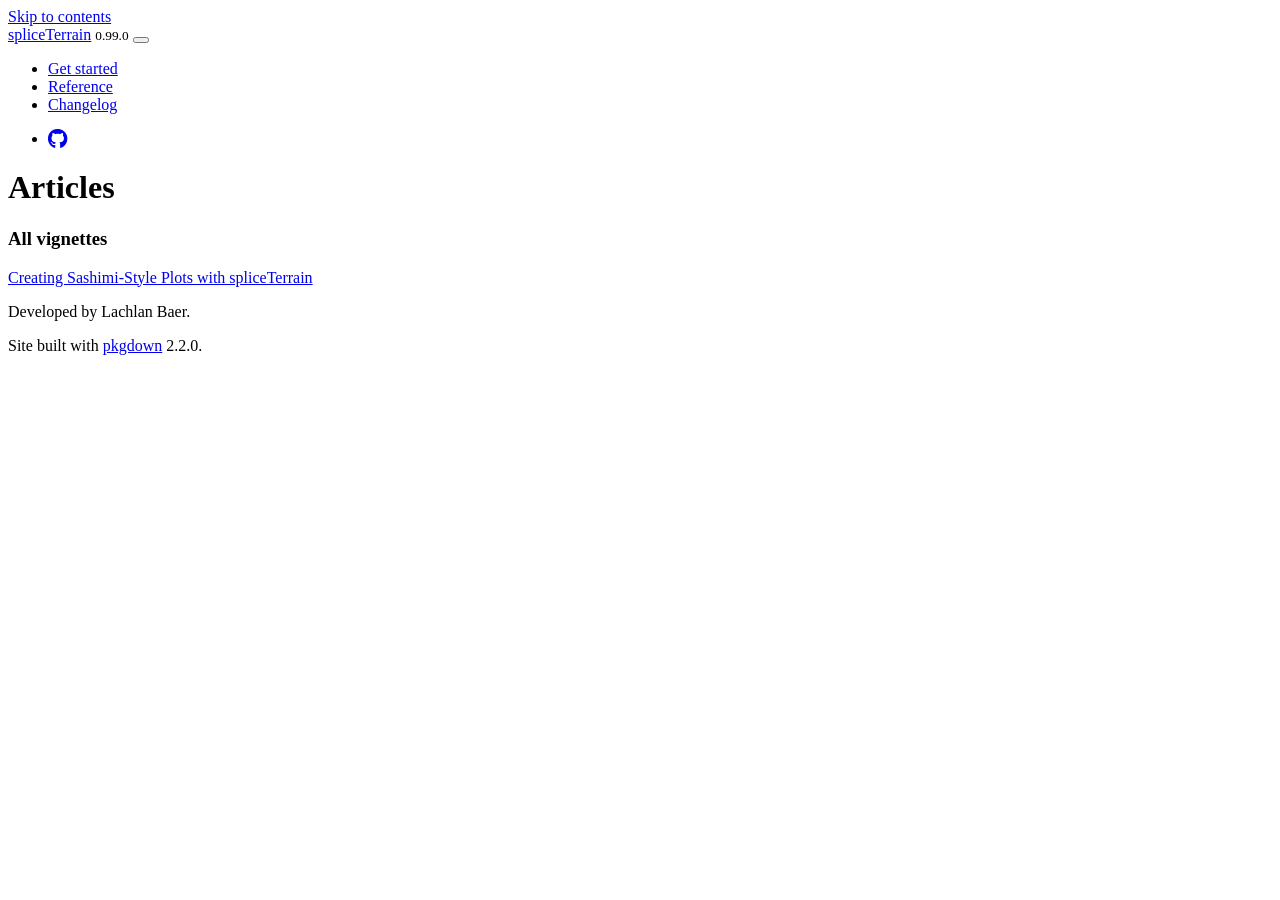
==== articles/index.html @ 9bfc374c "Built site for spliceTerrain@0.99.0: 5c76851" ====
<!DOCTYPE html>
<!-- Generated by pkgdown: do not edit by hand --><html lang="en"><head><meta http-equiv="Content-Type" content="text/html; charset=UTF-8"><meta charset="utf-8"><meta http-equiv="X-UA-Compatible" content="IE=edge"><meta name="viewport" content="width=device-width, initial-scale=1, shrink-to-fit=no"><title>Articles • spliceTerrain</title><script src="../deps/jquery-3.6.0/jquery-3.6.0.min.js"></script><meta name="viewport" content="width=device-width, initial-scale=1, shrink-to-fit=no"><link href="../deps/bootstrap-5.3.8/bootstrap.min.css" rel="stylesheet"><script src="../deps/bootstrap-5.3.8/bootstrap.bundle.min.js"></script><link href="../deps/font-awesome-6.5.2/css/all.min.css" rel="stylesheet"><link href="../deps/font-awesome-6.5.2/css/v4-shims.min.css" rel="stylesheet"><script src="../deps/headroom-0.11.0/headroom.min.js"></script><script src="../deps/headroom-0.11.0/jQuery.headroom.min.js"></script><script src="../deps/bootstrap-toc-1.0.1/bootstrap-toc.min.js"></script><script src="../deps/clipboard.js-2.0.11/clipboard.min.js"></script><script src="../deps/search-1.0.0/autocomplete.jquery.min.js"></script><script src="../deps/search-1.0.0/fuse.min.js"></script><script src="../deps/search-1.0.0/mark.min.js"></script><!-- pkgdown --><script src="../pkgdown.js"></script><meta property="og:title" content="Articles"></head><body>
    <a href="#main" class="visually-hidden-focusable">Skip to contents</a>


    <nav class="navbar navbar-expand-lg fixed-top bg-light" data-bs-theme="light" aria-label="Site navigation"><div class="container">

    <a class="navbar-brand me-2" href="../index.html">spliceTerrain</a>

    <small class="nav-text text-muted me-auto" data-bs-toggle="tooltip" data-bs-placement="bottom" title="">0.99.0</small>


    <button class="navbar-toggler" type="button" data-bs-toggle="collapse" data-bs-target="#navbar" aria-controls="navbar" aria-expanded="false" aria-label="Toggle navigation">
      <span class="navbar-toggler-icon"></span>
    </button>

    <div id="navbar" class="collapse navbar-collapse ms-3">
      <ul class="navbar-nav me-auto"><li class="nav-item"><a class="nav-link" href="../articles/spliceTerrain.html">Get started</a></li>
<li class="nav-item"><a class="nav-link" href="../reference/index.html">Reference</a></li>
<li class="nav-item"><a class="nav-link" href="../news/index.html">Changelog</a></li>
      </ul><ul class="navbar-nav"><li class="nav-item"><a class="external-link nav-link" href="https://github.com/baerlachlan/spliceTerrain/" aria-label="GitHub"><span class="fa fab fa-github fa-lg"></span></a></li>
      </ul></div>


  </div>
</nav><div class="container template-article-index">
<div class="row">
  <main id="main" class="col-md-9"><div class="page-header">

      <h1>Articles</h1>
    </div>

    <div class="section ">
      <h3>All vignettes</h3>
      <div class="section-desc"></div>

      <dl><dt><a href="spliceTerrain.html">Creating Sashimi-Style Plots with spliceTerrain</a></dt>
        <dd>
      </dd></dl></div>
  </main></div>


    <footer><div class="pkgdown-footer-left">
  <p>Developed by Lachlan Baer.</p>
</div>

<div class="pkgdown-footer-right">
  <p>Site built with <a href="https://pkgdown.r-lib.org/" class="external-link">pkgdown</a> 2.2.0.</p>
</div>

    </footer></div>





  </body></html>
---- deps/font-awesome-6.5.2/css/v4-shims.min.css ----
/*!
 * Font Awesome Free 6.5.2 by @fontawesome - https://fontawesome.com
 * License - https://fontawesome.com/license/free (Icons: CC BY 4.0, Fonts: SIL OFL 1.1, Code: MIT License)
 * Copyright 2024 Fonticons, Inc.
 */
.fa.fa-glass:before{content:"\f000"}.fa.fa-envelope-o{font-family:"Font Awesome 6 Free";font-weight:400}.fa.fa-envelope-o:before{content:"\f0e0"}.fa.fa-star-o{font-family:"Font Awesome 6 Free";font-weight:400}.fa.fa-star-o:before{content:"\f005"}.fa.fa-close:before,.fa.fa-remove:before{content:"\f00d"}.fa.fa-gear:before{content:"\f013"}.fa.fa-trash-o{font-family:"Font Awesome 6 Free";font-weight:400}.fa.fa-trash-o:before{content:"\f2ed"}.fa.fa-home:before{content:"\f015"}.fa.fa-file-o{font-family:"Font Awesome 6 Free";font-weight:400}.fa.fa-file-o:before{content:"\f15b"}.fa.fa-clock-o{font-family:"Font Awesome 6 Free";font-weight:400}.fa.fa-clock-o:before{content:"\f017"}.fa.fa-arrow-circle-o-down{font-family:"Font Awesome 6 Free";font-weight:400}.fa.fa-arrow-circle-o-down:before{content:"\f358"}.fa.fa-arrow-circle-o-up{font-family:"Font Awesome 6 Free";font-weight:400}.fa.fa-arrow-circle-o-up:before{content:"\f35b"}.fa.fa-play-circle-o{font-family:"Font Awesome 6 Free";font-weight:400}.fa.fa-play-circle-o:before{content:"\f144"}.fa.fa-repeat:before,.fa.fa-rotate-right:before{content:"\f01e"}.fa.fa-refresh:before{content:"\f021"}.fa.fa-list-alt{font-family:"Font Awesome 6 Free";font-weight:400}.fa.fa-list-alt:before{content:"\f022"}.fa.fa-dedent:before{content:"\f03b"}.fa.fa-video-camera:before{content:"\f03d"}.fa.fa-picture-o{font-family:"Font Awesome 6 Free";font-weight:400}.fa.fa-picture-o:before{content:"\f03e"}.fa.fa-photo{font-family:"Font Awesome 6 Free";font-weight:400}.fa.fa-photo:before{content:"\f03e"}.fa.fa-image{font-family:"Font Awesome 6 Free";font-weight:400}.fa.fa-image:before{content:"\f03e"}.fa.fa-map-marker:before{content:"\f3c5"}.fa.fa-pencil-square-o{font-family:"Font Awesome 6 Free";font-weight:400}.fa.fa-pencil-square-o:before{content:"\f044"}.fa.fa-edit{font-family:"Font Awesome 6 Free";font-weight:400}.fa.fa-edit:before{content:"\f044"}.fa.fa-share-square-o:before{content:"\f14d"}.fa.fa-check-square-o{font-family:"Font Awesome 6 Free";font-weight:400}.fa.fa-check-square-o:before{content:"\f14a"}.fa.fa-arrows:before{content:"\f0b2"}.fa.fa-times-circle-o{font-family:"Font Awesome 6 Free";font-weight:400}.fa.fa-times-circle-o:before{content:"\f057"}.fa.fa-check-circle-o{font-family:"Font Awesome 6 Free";font-weight:400}.fa.fa-check-circle-o:before{content:"\f058"}.fa.fa-mail-forward:before{content:"\f064"}.fa.fa-expand:before{content:"\f424"}.fa.fa-compress:before{content:"\f422"}.fa.fa-eye,.fa.fa-eye-slash{font-family:"Font Awesome 6 Free";font-weight:400}.fa.fa-warning:before{content:"\f071"}.fa.fa-calendar:before{content:"\f073"}.fa.fa-arrows-v:before{content:"\f338"}.fa.fa-arrows-h:before{content:"\f337"}.fa.fa-bar-chart-o:before,.fa.fa-bar-chart:before{content:"\e0e3"}.fa.fa-twitter-square{font-family:"Font Awesome 6 Brands";font-weight:400}.fa.fa-twitter-square:before{content:"\f081"}.fa.fa-facebook-square{font-family:"Font Awesome 6 Brands";font-weight:400}.fa.fa-facebook-square:before{content:"\f082"}.fa.fa-gears:before{content:"\f085"}.fa.fa-thumbs-o-up{font-family:"Font Awesome 6 Free";font-weight:400}.fa.fa-thumbs-o-up:before{content:"\f164"}.fa.fa-thumbs-o-down{font-family:"Font Awesome 6 Free";font-weight:400}.fa.fa-thumbs-o-down:before{content:"\f165"}.fa.fa-heart-o{font-family:"Font Awesome 6 Free";font-weight:400}.fa.fa-heart-o:before{content:"\f004"}.fa.fa-sign-out:before{content:"\f2f5"}.fa.fa-linkedin-square{font-family:"Font Awesome 6 Brands";font-weight:400}.fa.fa-linkedin-square:before{content:"\f08c"}.fa.fa-thumb-tack:before{content:"\f08d"}.fa.fa-external-link:before{content:"\f35d"}.fa.fa-sign-in:before{content:"\f2f6"}.fa.fa-github-square{font-family:"Font Awesome 6 Brands";font-weight:400}.fa.fa-github-square:before{content:"\f092"}.fa.fa-lemon-o{font-family:"Font Awesome 6 Free";font-weight:400}.fa.fa-lemon-o:before{content:"\f094"}.fa.fa-square-o{font-family:"Font Awesome 6 Free";font-weight:400}.fa.fa-square-o:before{content:"\f0c8"}.fa.fa-bookmark-o{font-family:"Font Awesome 6 Free";font-weight:400}.fa.fa-bookmark-o:before{content:"\f02e"}.fa.fa-facebook,.fa.fa-twitter{font-family:"Font Awesome 6 Brands";font-weight:400}.fa.fa-facebook:before{content:"\f39e"}.fa.fa-facebook-f{font-family:"Font Awesome 6 Brands";font-weight:400}.fa.fa-facebook-f:before{content:"\f39e"}.fa.fa-github{font-family:"Font Awesome 6 Brands";font-weight:400}.fa.fa-credit-card{font-family:"Font Awesome 6 Free";font-weight:400}.fa.fa-feed:before{content:"\f09e"}.fa.fa-hdd-o{font-family:"Font Awesome 6 Free";font-weight:400}.fa.fa-hdd-o:before{content:"\f0a0"}.fa.fa-hand-o-right{font-family:"Font Awesome 6 Free";font-weight:400}.fa.fa-hand-o-right:before{content:"\f0a4"}.fa.fa-hand-o-left{font-family:"Font Awesome 6 Free";font-weight:400}.fa.fa-hand-o-left:before{content:"\f0a5"}.fa.fa-hand-o-up{font-family:"Font Awesome 6 Free";font-weight:400}.fa.fa-hand-o-up:before{content:"\f0a6"}.fa.fa-hand-o-down{font-family:"Font Awesome 6 Free";font-weight:400}.fa.fa-hand-o-down:before{content:"\f0a7"}.fa.fa-globe:before{content:"\f57d"}.fa.fa-tasks:before{content:"\f828"}.fa.fa-arrows-alt:before{content:"\f31e"}.fa.fa-group:before{content:"\f0c0"}.fa.fa-chain:before{content:"\f0c1"}.fa.fa-cut:before{content:"\f0c4"}.fa.fa-files-o{font-family:"Font Awesome 6 Free";font-weight:400}.fa.fa-files-o:before{content:"\f0c5"}.fa.fa-floppy-o{font-family:"Font Awesome 6 Free";font-weight:400}.fa.fa-floppy-o:before{content:"\f0c7"}.fa.fa-save{font-family:"Font Awesome 6 Free";font-weight:400}.fa.fa-save:before{content:"\f0c7"}.fa.fa-navicon:before,.fa.fa-reorder:before{content:"\f0c9"}.fa.fa-magic:before{content:"\e2ca"}.fa.fa-pinterest,.fa.fa-pinterest-square{font-family:"Font Awesome 6 Brands";font-weight:400}.fa.fa-pinterest-square:before{content:"\f0d3"}.fa.fa-google-plus-square{font-family:"Font Awesome 6 Brands";font-weight:400}.fa.fa-google-plus-square:before{content:"\f0d4"}.fa.fa-google-plus{font-family:"Font Awesome 6 Brands";font-weight:400}.fa.fa-google-plus:before{content:"\f0d5"}.fa.fa-money:before{content:"\f3d1"}.fa.fa-unsorted:before{content:"\f0dc"}.fa.fa-sort-desc:before{content:"\f0dd"}.fa.fa-sort-asc:before{content:"\f0de"}.fa.fa-linkedin{font-family:"Font Awesome 6 Brands";font-weight:400}.fa.fa-linkedin:before{content:"\f0e1"}.fa.fa-rotate-left:before{content:"\f0e2"}.fa.fa-legal:before{content:"\f0e3"}.fa.fa-dashboard:before,.fa.fa-tachometer:before{content:"\f625"}.fa.fa-comment-o{font-family:"Font Awesome 6 Free";font-weight:400}.fa.fa-comment-o:before{content:"\f075"}.fa.fa-comments-o{font-family:"Font Awesome 6 Free";font-weight:400}.fa.fa-comments-o:before{content:"\f086"}.fa.fa-flash:before{content:"\f0e7"}.fa.fa-clipboard:before{content:"\f0ea"}.fa.fa-lightbulb-o{font-family:"Font Awesome 6 Free";font-weight:400}.fa.fa-lightbulb-o:before{content:"\f0eb"}.fa.fa-exchange:before{content:"\f362"}.fa.fa-cloud-download:before{content:"\f0ed"}.fa.fa-cloud-upload:before{content:"\f0ee"}.fa.fa-bell-o{font-family:"Font Awesome 6 Free";font-weight:400}.fa.fa-bell-o:before{content:"\f0f3"}.fa.fa-cutlery:before{content:"\f2e7"}.fa.fa-file-text-o{font-family:"Font Awesome 6 Free";font-weight:400}.fa.fa-file-text-o:before{content:"\f15c"}.fa.fa-building-o{font-family:"Font Awesome 6 Free";font-weight:400}.fa.fa-building-o:before{content:"\f1ad"}.fa.fa-hospital-o{font-family:"Font Awesome 6 Free";font-weight:400}.fa.fa-hospital-o:before{content:"\f0f8"}.fa.fa-tablet:before{content:"\f3fa"}.fa.fa-mobile-phone:before,.fa.fa-mobile:before{content:"\f3cd"}.fa.fa-circle-o{font-family:"Font Awesome 6 Free";font-weight:400}.fa.fa-circle-o:before{content:"\f111"}.fa.fa-mail-reply:before{content:"\f3e5"}.fa.fa-github-alt{font-family:"Font Awesome 6 Brands";font-weight:400}.fa.fa-folder-o{font-family:"Font Awesome 6 Free";font-weight:400}.fa.fa-folder-o:before{content:"\f07b"}.fa.fa-folder-open-o{font-family:"Font Awesome 6 Free";font-weight:400}.fa.fa-folder-open-o:before{content:"\f07c"}.fa.fa-smile-o{font-family:"Font Awesome 6 Free";font-weight:400}.fa.fa-smile-o:before{content:"\f118"}.fa.fa-frown-o{font-family:"Font Awesome 6 Free";font-weight:400}.fa.fa-frown-o:before{content:"\f119"}.fa.fa-meh-o{font-family:"Font Awesome 6 Free";font-weight:400}.fa.fa-meh-o:before{content:"\f11a"}.fa.fa-keyboard-o{font-family:"Font Awesome 6 Free";font-weight:400}.fa.fa-keyboard-o:before{content:"\f11c"}.fa.fa-flag-o{font-family:"Font Awesome 6 Free";font-weight:400}.fa.fa-flag-o:before{content:"\f024"}.fa.fa-mail-reply-all:before{content:"\f122"}.fa.fa-star-half-o{font-family:"Font Awesome 6 Free";font-weight:400}.fa.fa-star-half-o:before{content:"\f5c0"}.fa.fa-star-half-empty{font-family:"Font Awesome 6 Free";font-weight:400}.fa.fa-star-half-empty:before{content:"\f5c0"}.fa.fa-star-half-full{font-family:"Font Awesome 6 Free";font-weight:400}.fa.fa-star-half-full:before{content:"\f5c0"}.fa.fa-code-fork:before{content:"\f126"}.fa.fa-chain-broken:before,.fa.fa-unlink:before{content:"\f127"}.fa.fa-calendar-o{font-family:"Font Awesome 6 Free";font-weight:400}.fa.fa-calendar-o:before{content:"\f133"}.fa.fa-css3,.fa.fa-html5,.fa.fa-maxcdn{font-family:"Font Awesome 6 Brands";font-weight:400}.fa.fa-unlock-alt:before{content:"\f09c"}.fa.fa-minus-square-o{font-family:"Font Awesome 6 Free";font-weight:400}.fa.fa-minus-square-o:before{content:"\f146"}.fa.fa-level-up:before{content:"\f3bf"}.fa.fa-level-down:before{content:"\f3be"}.fa.fa-pencil-square:before{content:"\f14b"}.fa.fa-external-link-square:before{content:"\f360"}.fa.fa-compass{font-family:"Font Awesome 6 Free";font-weight:400}.fa.fa-caret-square-o-down{font-family:"Font Awesome 6 Free";font-weight:400}.fa.fa-caret-square-o-down:before{content:"\f150"}.fa.fa-toggle-down{font-family:"Font Awesome 6 Free";font-weight:400}.fa.fa-toggle-down:before{content:"\f150"}.fa.fa-caret-square-o-up{font-family:"Font Awesome 6 Free";font-weight:400}.fa.fa-caret-square-o-up:before{content:"\f151"}.fa.fa-toggle-up{font-family:"Font Awesome 6 Free";font-weight:400}.fa.fa-toggle-up:before{content:"\f151"}.fa.fa-caret-square-o-right{font-family:"Font Awesome 6 Free";font-weight:400}.fa.fa-caret-square-o-right:before{content:"\f152"}.fa.fa-toggle-right{font-family:"Font Awesome 6 Free";font-weight:400}.fa.fa-toggle-right:before{content:"\f152"}.fa.fa-eur:before,.fa.fa-euro:before{content:"\f153"}.fa.fa-gbp:before{content:"\f154"}.fa.fa-dollar:before,.fa.fa-usd:before{content:"\24"}.fa.fa-inr:before,.fa.fa-rupee:before{content:"\e1bc"}.fa.fa-cny:before,.fa.fa-jpy:before,.fa.fa-rmb:before,.fa.fa-yen:before{content:"\f157"}.fa.fa-rouble:before,.fa.fa-rub:before,.fa.fa-ruble:before{content:"\f158"}.fa.fa-krw:before,.fa.fa-won:before{content:"\f159"}.fa.fa-bitcoin,.fa.fa-btc{font-family:"Font Awesome 6 Brands";font-weight:400}.fa.fa-bitcoin:before{content:"\f15a"}.fa.fa-file-text:before{content:"\f15c"}.fa.fa-sort-alpha-asc:before{content:"\f15d"}.fa.fa-sort-alpha-desc:before{content:"\f881"}.fa.fa-sort-amount-asc:before{content:"\f884"}.fa.fa-sort-amount-desc:before{content:"\f160"}.fa.fa-sort-numeric-asc:before{content:"\f162"}.fa.fa-sort-numeric-desc:before{content:"\f886"}.fa.fa-youtube-square{font-family:"Font Awesome 6 Brands";font-weight:400}.fa.fa-youtube-square:before{content:"\f431"}.fa.fa-xing,.fa.fa-xing-square,.fa.fa-youtube{font-family:"Font Awesome 6 Brands";font-weight:400}.fa.fa-xing-square:before{content:"\f169"}.fa.fa-youtube-play{font-family:"Font Awesome 6 Brands";font-weight:400}.fa.fa-youtube-play:before{content:"\f167"}.fa.fa-adn,.fa.fa-bitbucket,.fa.fa-bitbucket-square,.fa.fa-dropbox,.fa.fa-flickr,.fa.fa-instagram,.fa.fa-stack-overflow{font-family:"Font Awesome 6 Brands";font-weight:400}.fa.fa-bitbucket-square:before{content:"\f171"}.fa.fa-tumblr,.fa.fa-tumblr-square{font-family:"Font Awesome 6 Brands";font-weight:400}.fa.fa-tumblr-square:before{content:"\f174"}.fa.fa-long-arrow-down:before{content:"\f309"}.fa.fa-long-arrow-up:before{content:"\f30c"}.fa.fa-long-arrow-left:before{content:"\f30a"}.fa.fa-long-arrow-right:before{content:"\f30b"}.fa.fa-android,.fa.fa-apple,.fa.fa-dribbble,.fa.fa-foursquare,.fa.fa-gittip,.fa.fa-gratipay,.fa.fa-linux,.fa.fa-skype,.fa.fa-trello,.fa.fa-windows{font-family:"Font Awesome 6 Brands";font-weight:400}.fa.fa-gittip:before{content:"\f184"}.fa.fa-sun-o{font-family:"Font Awesome 6 Free";font-weight:400}.fa.fa-sun-o:before{content:"\f185"}.fa.fa-moon-o{font-family:"Font Awesome 6 Free";font-weight:400}.fa.fa-moon-o:before{content:"\f186"}.fa.fa-pagelines,.fa.fa-renren,.fa.fa-stack-exchange,.fa.fa-vk,.fa.fa-weibo{font-family:"Font Awesome 6 Brands";font-weight:400}.fa.fa-arrow-circle-o-right{font-family:"Font Awesome 6 Free";font-weight:400}.fa.fa-arrow-circle-o-right:before{content:"\f35a"}.fa.fa-arrow-circle-o-left{font-family:"Font Awesome 6 Free";font-weight:400}.fa.fa-arrow-circle-o-left:before{content:"\f359"}.fa.fa-caret-square-o-left{font-family:"Font Awesome 6 Free";font-weight:400}.fa.fa-caret-square-o-left:before{content:"\f191"}.fa.fa-toggle-left{font-family:"Font Awesome 6 Free";font-weight:400}.fa.fa-toggle-left:before{content:"\f191"}.fa.fa-dot-circle-o{font-family:"Font Awesome 6 Free";font-weight:400}.fa.fa-dot-circle-o:before{content:"\f192"}.fa.fa-vimeo-square{font-family:"Font Awesome 6 Brands";font-weight:400}.fa.fa-vimeo-square:before{content:"\f194"}.fa.fa-try:before,.fa.fa-turkish-lira:before{content:"\e2bb"}.fa.fa-plus-square-o{font-family:"Font Awesome 6 Free";font-weight:400}.fa.fa-plus-square-o:before{content:"\f0fe"}.fa.fa-openid,.fa.fa-slack,.fa.fa-wordpress{font-family:"Font Awesome 6 Brands";font-weight:400}.fa.fa-bank:before,.fa.fa-institution:before{content:"\f19c"}.fa.fa-mortar-board:before{content:"\f19d"}.fa.fa-google,.fa.fa-reddit,.fa.fa-reddit-square,.fa.fa-yahoo{font-family:"Font Awesome 6 Brands";font-weight:400}.fa.fa-reddit-square:before{content:"\f1a2"}.fa.fa-behance,.fa.fa-behance-square,.fa.fa-delicious,.fa.fa-digg,.fa.fa-drupal,.fa.fa-joomla,.fa.fa-pied-piper-alt,.fa.fa-pied-piper-pp,.fa.fa-stumbleupon,.fa.fa-stumbleupon-circle{font-family:"Font Awesome 6 Brands";font-weight:400}.fa.fa-behance-square:before{content:"\f1b5"}.fa.fa-steam,.fa.fa-steam-square{font-family:"Font Awesome 6 Brands";font-weight:400}.fa.fa-steam-square:before{content:"\f1b7"}.fa.fa-automobile:before{content:"\f1b9"}.fa.fa-cab:before{content:"\f1ba"}.fa.fa-deviantart,.fa.fa-soundcloud,.fa.fa-spotify{font-family:"Font Awesome 6 Brands";font-weight:400}.fa.fa-file-pdf-o{font-family:"Font Awesome 6 Free";font-weight:400}.fa.fa-file-pdf-o:before{content:"\f1c1"}.fa.fa-file-word-o{font-family:"Font Awesome 6 Free";font-weight:400}.fa.fa-file-word-o:before{content:"\f1c2"}.fa.fa-file-excel-o{font-family:"Font Awesome 6 Free";font-weight:400}.fa.fa-file-excel-o:before{content:"\f1c3"}.fa.fa-file-powerpoint-o{font-family:"Font Awesome 6 Free";font-weight:400}.fa.fa-file-powerpoint-o:before{content:"\f1c4"}.fa.fa-file-image-o{font-family:"Font Awesome 6 Free";font-weight:400}.fa.fa-file-image-o:before{content:"\f1c5"}.fa.fa-file-photo-o{font-family:"Font Awesome 6 Free";font-weight:400}.fa.fa-file-photo-o:before{content:"\f1c5"}.fa.fa-file-picture-o{font-family:"Font Awesome 6 Free";font-weight:400}.fa.fa-file-picture-o:before{content:"\f1c5"}.fa.fa-file-archive-o{font-family:"Font Awesome 6 Free";font-weight:400}.fa.fa-file-archive-o:before{content:"\f1c6"}.fa.fa-file-zip-o{font-family:"Font Awesome 6 Free";font-weight:400}.fa.fa-file-zip-o:before{content:"\f1c6"}.fa.fa-file-audio-o{font-family:"Font Awesome 6 Free";font-weight:400}.fa.fa-file-audio-o:before{content:"\f1c7"}.fa.fa-file-sound-o{font-family:"Font Awesome 6 Free";font-weight:400}.fa.fa-file-sound-o:before{content:"\f1c7"}.fa.fa-file-video-o{font-family:"Font Awesome 6 Free";font-weight:400}.fa.fa-file-video-o:before{content:"\f1c8"}.fa.fa-file-movie-o{font-family:"Font Awesome 6 Free";font-weight:400}.fa.fa-file-movie-o:before{content:"\f1c8"}.fa.fa-file-code-o{font-family:"Font Awesome 6 Free";font-weight:400}.fa.fa-file-code-o:before{content:"\f1c9"}.fa.fa-codepen,.fa.fa-jsfiddle,.fa.fa-vine{font-family:"Font Awesome 6 Brands";font-weight:400}.fa.fa-life-bouy:before,.fa.fa-life-buoy:before,.fa.fa-life-saver:before,.fa.fa-support:before{content:"\f1cd"}.fa.fa-circle-o-notch:before{content:"\f1ce"}.fa.fa-ra,.fa.fa-rebel{font-family:"Font Awesome 6 Brands";font-weight:400}.fa.fa-ra:before{content:"\f1d0"}.fa.fa-resistance{font-family:"Font Awesome 6 Brands";font-weight:400}.fa.fa-resistance:before{content:"\f1d0"}.fa.fa-empire,.fa.fa-ge{font-family:"Font Awesome 6 Brands";font-weight:400}.fa.fa-ge:before{content:"\f1d1"}.fa.fa-git-square{font-family:"Font Awesome 6 Brands";font-weight:400}.fa.fa-git-square:before{content:"\f1d2"}.fa.fa-git,.fa.fa-hacker-news,.fa.fa-y-combinator-square{font-family:"Font Awesome 6 Brands";font-weight:400}.fa.fa-y-combinator-square:before{content:"\f1d4"}.fa.fa-yc-square{font-family:"Font Awesome 6 Brands";font-weight:400}.fa.fa-yc-square:before{content:"\f1d4"}.fa.fa-qq,.fa.fa-tencent-weibo,.fa.fa-wechat,.fa.fa-weixin{font-family:"Font Awesome 6 Brands";font-weight:400}.fa.fa-wechat:before{content:"\f1d7"}.fa.fa-send:before{content:"\f1d8"}.fa.fa-paper-plane-o{font-family:"Font Awesome 6 Free";font-weight:400}.fa.fa-paper-plane-o:before{content:"\f1d8"}.fa.fa-send-o{font-family:"Font Awesome 6 Free";font-weight:400}.fa.fa-send-o:before{content:"\f1d8"}.fa.fa-circle-thin{font-family:"Font Awesome 6 Free";font-weight:400}.fa.fa-circle-thin:before{content:"\f111"}.fa.fa-header:before{content:"\f1dc"}.fa.fa-futbol-o{font-family:"Font Awesome 6 Free";font-weight:400}.fa.fa-futbol-o:before{content:"\f1e3"}.fa.fa-soccer-ball-o{font-family:"Font Awesome 6 Free";font-weight:400}.fa.fa-soccer-ball-o:before{content:"\f1e3"}.fa.fa-slideshare,.fa.fa-twitch,.fa.fa-yelp{font-family:"Font Awesome 6 Brands";font-weight:400}.fa.fa-newspaper-o{font-family:"Font Awesome 6 Free";font-weight:400}.fa.fa-newspaper-o:before{content:"\f1ea"}.fa.fa-cc-amex,.fa.fa-cc-discover,.fa.fa-cc-mastercard,.fa.fa-cc-paypal,.fa.fa-cc-stripe,.fa.fa-cc-visa,.fa.fa-google-wallet,.fa.fa-paypal{font-family:"Font Awesome 6 Brands";font-weight:400}.fa.fa-bell-slash-o{font-family:"Font Awesome 6 Free";font-weight:400}.fa.fa-bell-slash-o:before{content:"\f1f6"}.fa.fa-trash:before{content:"\f2ed"}.fa.fa-copyright{font-family:"Font Awesome 6 Free";font-weight:400}.fa.fa-eyedropper:before{content:"\f1fb"}.fa.fa-area-chart:before{content:"\f1fe"}.fa.fa-pie-chart:before{content:"\f200"}.fa.fa-line-chart:before{content:"\f201"}.fa.fa-lastfm,.fa.fa-lastfm-square{font-family:"Font Awesome 6 Brands";font-weight:400}.fa.fa-lastfm-square:before{content:"\f203"}.fa.fa-angellist,.fa.fa-ioxhost{font-family:"Font Awesome 6 Brands";font-weight:400}.fa.fa-cc{font-family:"Font Awesome 6 Free";font-weight:400}.fa.fa-cc:before{content:"\f20a"}.fa.fa-ils:before,.fa.fa-shekel:before,.fa.fa-sheqel:before{content:"\f20b"}.fa.fa-buysellads,.fa.fa-connectdevelop,.fa.fa-dashcube,.fa.fa-forumbee,.fa.fa-leanpub,.fa.fa-sellsy,.fa.fa-shirtsinbulk,.fa.fa-simplybuilt,.fa.fa-skyatlas{font-family:"Font Awesome 6 Brands";font-weight:400}.fa.fa-diamond{font-family:"Font Awesome 6 Free";font-weight:400}.fa.fa-diamond:before{content:"\f3a5"}.fa.fa-intersex:before,.fa.fa-transgender:before{content:"\f224"}.fa.fa-transgender-alt:before{content:"\f225"}.fa.fa-facebook-official{font-family:"Font Awesome 6 Brands";font-weight:400}.fa.fa-facebook-official:before{content:"\f09a"}.fa.fa-pinterest-p,.fa.fa-whatsapp{font-family:"Font Awesome 6 Brands";font-weight:400}.fa.fa-hotel:before{content:"\f236"}.fa.fa-medium,.fa.fa-viacoin,.fa.fa-y-combinator,.fa.fa-yc{font-family:"Font Awesome 6 Brands";font-weight:400}.fa.fa-yc:before{content:"\f23b"}.fa.fa-expeditedssl,.fa.fa-opencart,.fa.fa-optin-monster{font-family:"Font Awesome 6 Brands";font-weight:400}.fa.fa-battery-4:before,.fa.fa-battery:before{content:"\f240"}.fa.fa-battery-3:before{content:"\f241"}.fa.fa-battery-2:before{content:"\f242"}.fa.fa-battery-1:before{content:"\f243"}.fa.fa-battery-0:before{content:"\f244"}.fa.fa-object-group,.fa.fa-object-ungroup,.fa.fa-sticky-note-o{font-family:"Font Awesome 6 Free";font-weight:400}.fa.fa-sticky-note-o:before{content:"\f249"}.fa.fa-cc-diners-club,.fa.fa-cc-jcb{font-family:"Font Awesome 6 Brands";font-weight:400}.fa.fa-clone{font-family:"Font Awesome 6 Free";font-weight:400}.fa.fa-hourglass-o:before{content:"\f254"}.fa.fa-hourglass-1:before{content:"\f251"}.fa.fa-hourglass-2:before{content:"\f252"}.fa.fa-hourglass-3:before{content:"\f253"}.fa.fa-hand-rock-o{font-family:"Font Awesome 6 Free";font-weight:400}.fa.fa-hand-rock-o:before{content:"\f255"}.fa.fa-hand-grab-o{font-family:"Font Awesome 6 Free";font-weight:400}.fa.fa-hand-grab-o:before{content:"\f255"}.fa.fa-hand-paper-o{font-family:"Font Awesome 6 Free";font-weight:400}.fa.fa-hand-paper-o:before{content:"\f256"}.fa.fa-hand-stop-o{font-family:"Font Awesome 6 Free";font-weight:400}.fa.fa-hand-stop-o:before{content:"\f256"}.fa.fa-hand-scissors-o{font-family:"Font Awesome 6 Free";font-weight:400}.fa.fa-hand-scissors-o:before{content:"\f257"}.fa.fa-hand-lizard-o{font-family:"Font Awesome 6 Free";font-weight:400}.fa.fa-hand-lizard-o:before{content:"\f258"}.fa.fa-hand-spock-o{font-family:"Font Awesome 6 Free";font-weight:400}.fa.fa-hand-spock-o:before{content:"\f259"}.fa.fa-hand-pointer-o{font-family:"Font Awesome 6 Free";font-weight:400}.fa.fa-hand-pointer-o:before{content:"\f25a"}.fa.fa-hand-peace-o{font-family:"Font Awesome 6 Free";font-weight:400}.fa.fa-hand-peace-o:before{content:"\f25b"}.fa.fa-registered{font-family:"Font Awesome 6 Free";font-weight:400}.fa.fa-creative-commons,.fa.fa-gg,.fa.fa-gg-circle,.fa.fa-odnoklassniki,.fa.fa-odnoklassniki-square{font-family:"Font Awesome 6 Brands";font-weight:400}.fa.fa-odnoklassniki-square:before{content:"\f264"}.fa.fa-chrome,.fa.fa-firefox,.fa.fa-get-pocket,.fa.fa-internet-explorer,.fa.fa-opera,.fa.fa-safari,.fa.fa-wikipedia-w{font-family:"Font Awesome 6 Brands";font-weight:400}.fa.fa-television:before{content:"\f26c"}.fa.fa-500px,.fa.fa-amazon,.fa.fa-contao{font-family:"Font Awesome 6 Brands";font-weight:400}.fa.fa-calendar-plus-o{font-family:"Font Awesome 6 Free";font-weight:400}.fa.fa-calendar-plus-o:before{content:"\f271"}.fa.fa-calendar-minus-o{font-family:"Font Awesome 6 Free";font-weight:400}.fa.fa-calendar-minus-o:before{content:"\f272"}.fa.fa-calendar-times-o{font-family:"Font Awesome 6 Free";font-weight:400}.fa.fa-calendar-times-o:before{content:"\f273"}.fa.fa-calendar-check-o{font-family:"Font Awesome 6 Free";font-weight:400}.fa.fa-calendar-check-o:before{content:"\f274"}.fa.fa-map-o{font-family:"Font Awesome 6 Free";font-weight:400}.fa.fa-map-o:before{content:"\f279"}.fa.fa-commenting:before{content:"\f4ad"}.fa.fa-commenting-o{font-family:"Font Awesome 6 Free";font-weight:400}.fa.fa-commenting-o:before{content:"\f4ad"}.fa.fa-houzz,.fa.fa-vimeo{font-family:"Font Awesome 6 Brands";font-weight:400}.fa.fa-vimeo:before{content:"\f27d"}.fa.fa-black-tie,.fa.fa-edge,.fa.fa-fonticons,.fa.fa-reddit-alien{font-family:"Font Awesome 6 Brands";font-weight:400}.fa.fa-credit-card-alt:before{content:"\f09d"}.fa.fa-codiepie,.fa.fa-fort-awesome,.fa.fa-mixcloud,.fa.fa-modx,.fa.fa-product-hunt,.fa.fa-scribd,.fa.fa-usb{font-family:"Font Awesome 6 Brands";font-weight:400}.fa.fa-pause-circle-o{font-family:"Font Awesome 6 Free";font-weight:400}.fa.fa-pause-circle-o:before{content:"\f28b"}.fa.fa-stop-circle-o{font-family:"Font Awesome 6 Free";font-weight:400}.fa.fa-stop-circle-o:before{content:"\f28d"}.fa.fa-bluetooth,.fa.fa-bluetooth-b,.fa.fa-envira,.fa.fa-gitlab,.fa.fa-wheelchair-alt,.fa.fa-wpbeginner,.fa.fa-wpforms{font-family:"Font Awesome 6 Brands";font-weight:400}.fa.fa-wheelchair-alt:before{content:"\f368"}.fa.fa-question-circle-o{font-family:"Font Awesome 6 Free";font-weight:400}.fa.fa-question-circle-o:before{content:"\f059"}.fa.fa-volume-control-phone:before{content:"\f2a0"}.fa.fa-asl-interpreting:before{content:"\f2a3"}.fa.fa-deafness:before,.fa.fa-hard-of-hearing:before{content:"\f2a4"}.fa.fa-glide,.fa.fa-glide-g{font-family:"Font Awesome 6 Brands";font-weight:400}.fa.fa-signing:before{content:"\f2a7"}.fa.fa-viadeo,.fa.fa-viadeo-square{font-family:"Font Awesome 6 Brands";font-weight:400}.fa.fa-viadeo-square:before{content:"\f2aa"}.fa.fa-snapchat,.fa.fa-snapchat-ghost{font-family:"Font Awesome 6 Brands";font-weight:400}.fa.fa-snapchat-ghost:before{content:"\f2ab"}.fa.fa-snapchat-square{font-family:"Font Awesome 6 Brands";font-weight:400}.fa.fa-snapchat-square:before{content:"\f2ad"}.fa.fa-first-order,.fa.fa-google-plus-official,.fa.fa-pied-piper,.fa.fa-themeisle,.fa.fa-yoast{font-family:"Font Awesome 6 Brands";font-weight:400}.fa.fa-google-plus-official:before{content:"\f2b3"}.fa.fa-google-plus-circle{font-family:"Font Awesome 6 Brands";font-weight:400}.fa.fa-google-plus-circle:before{content:"\f2b3"}.fa.fa-fa,.fa.fa-font-awesome{font-family:"Font Awesome 6 Brands";font-weight:400}.fa.fa-fa:before{content:"\f2b4"}.fa.fa-handshake-o{font-family:"Font Awesome 6 Free";font-weight:400}.fa.fa-handshake-o:before{content:"\f2b5"}.fa.fa-envelope-open-o{font-family:"Font Awesome 6 Free";font-weight:400}.fa.fa-envelope-open-o:before{content:"\f2b6"}.fa.fa-linode{font-family:"Font Awesome 6 Brands";font-weight:400}.fa.fa-address-book-o{font-family:"Font Awesome 6 Free";font-weight:400}.fa.fa-address-book-o:before{content:"\f2b9"}.fa.fa-vcard:before{content:"\f2bb"}.fa.fa-address-card-o{font-family:"Font Awesome 6 Free";font-weight:400}.fa.fa-address-card-o:before{content:"\f2bb"}.fa.fa-vcard-o{font-family:"Font Awesome 6 Free";font-weight:400}.fa.fa-vcard-o:before{content:"\f2bb"}.fa.fa-user-circle-o{font-family:"Font Awesome 6 Free";font-weight:400}.fa.fa-user-circle-o:before{content:"\f2bd"}.fa.fa-user-o{font-family:"Font Awesome 6 Free";font-weight:400}.fa.fa-user-o:before{content:"\f007"}.fa.fa-id-badge{font-family:"Font Awesome 6 Free";font-weight:400}.fa.fa-drivers-license:before{content:"\f2c2"}.fa.fa-id-card-o{font-family:"Font Awesome 6 Free";font-weight:400}.fa.fa-id-card-o:before{content:"\f2c2"}.fa.fa-drivers-license-o{font-family:"Font Awesome 6 Free";font-weight:400}.fa.fa-drivers-license-o:before{content:"\f2c2"}.fa.fa-free-code-camp,.fa.fa-quora,.fa.fa-telegram{font-family:"Font Awesome 6 Brands";font-weight:400}.fa.fa-thermometer-4:before,.fa.fa-thermometer:before{content:"\f2c7"}.fa.fa-thermometer-3:before{content:"\f2c8"}.fa.fa-thermometer-2:before{content:"\f2c9"}.fa.fa-thermometer-1:before{content:"\f2ca"}.fa.fa-thermometer-0:before{content:"\f2cb"}.fa.fa-bathtub:before,.fa.fa-s15:before{content:"\f2cd"}.fa.fa-window-maximize,.fa.fa-window-restore{font-family:"Font Awesome 6 Free";font-weight:400}.fa.fa-times-rectangle:before{content:"\f410"}.fa.fa-window-close-o{font-family:"Font Awesome 6 Free";font-weight:400}.fa.fa-window-close-o:before{content:"\f410"}.fa.fa-times-rectangle-o{font-family:"Font Awesome 6 Free";font-weight:400}.fa.fa-times-rectangle-o:before{content:"\f410"}.fa.fa-bandcamp,.fa.fa-eercast,.fa.fa-etsy,.fa.fa-grav,.fa.fa-imdb,.fa.fa-ravelry{font-family:"Font Awesome 6 Brands";font-weight:400}.fa.fa-eercast:before{content:"\f2da"}.fa.fa-snowflake-o{font-family:"Font Awesome 6 Free";font-weight:400}.fa.fa-snowflake-o:before{content:"\f2dc"}.fa.fa-meetup,.fa.fa-superpowers,.fa.fa-wpexplorer{font-family:"Font Awesome 6 Brands";font-weight:400}
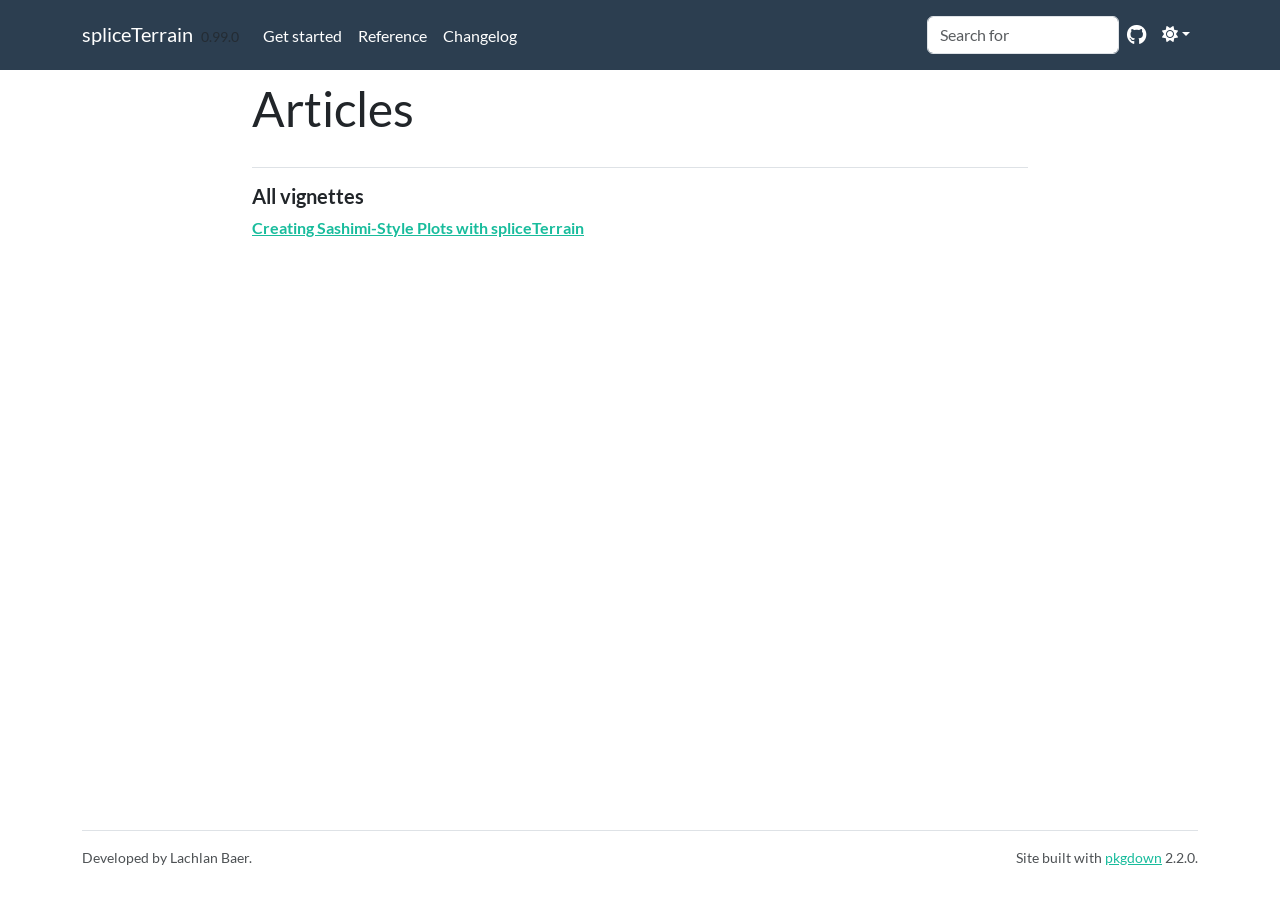
==== commit 7ad58910: "Built site for spliceTerrain@0.99.0: 976c234" ====
--- a/articles/index.html
+++ b/articles/index.html
@@ -1,9 +1,9 @@
 <!DOCTYPE html>
-<!-- Generated by pkgdown: do not edit by hand --><html lang="en"><head><meta http-equiv="Content-Type" content="text/html; charset=UTF-8"><meta charset="utf-8"><meta http-equiv="X-UA-Compatible" content="IE=edge"><meta name="viewport" content="width=device-width, initial-scale=1, shrink-to-fit=no"><title>Articles • spliceTerrain</title><script src="../deps/jquery-3.6.0/jquery-3.6.0.min.js"></script><meta name="viewport" content="width=device-width, initial-scale=1, shrink-to-fit=no"><link href="../deps/bootstrap-5.3.8/bootstrap.min.css" rel="stylesheet"><script src="../deps/bootstrap-5.3.8/bootstrap.bundle.min.js"></script><link href="../deps/font-awesome-6.5.2/css/all.min.css" rel="stylesheet"><link href="../deps/font-awesome-6.5.2/css/v4-shims.min.css" rel="stylesheet"><script src="../deps/headroom-0.11.0/headroom.min.js"></script><script src="../deps/headroom-0.11.0/jQuery.headroom.min.js"></script><script src="../deps/bootstrap-toc-1.0.1/bootstrap-toc.min.js"></script><script src="../deps/clipboard.js-2.0.11/clipboard.min.js"></script><script src="../deps/search-1.0.0/autocomplete.jquery.min.js"></script><script src="../deps/search-1.0.0/fuse.min.js"></script><script src="../deps/search-1.0.0/mark.min.js"></script><!-- pkgdown --><script src="../pkgdown.js"></script><meta property="og:title" content="Articles"></head><body>
+<!-- Generated by pkgdown: do not edit by hand --><html lang="en"><head><meta http-equiv="Content-Type" content="text/html; charset=UTF-8"><meta charset="utf-8"><meta http-equiv="X-UA-Compatible" content="IE=edge"><meta name="viewport" content="width=device-width, initial-scale=1, shrink-to-fit=no"><title>Articles • spliceTerrain</title><script src="../lightswitch.js"></script><script src="../deps/jquery-3.6.0/jquery-3.6.0.min.js"></script><meta name="viewport" content="width=device-width, initial-scale=1, shrink-to-fit=no"><link href="../deps/bootstrap-5.3.8/bootstrap.min.css" rel="stylesheet"><script src="../deps/bootstrap-5.3.8/bootstrap.bundle.min.js"></script><link href="../deps/font-awesome-6.5.2/css/all.min.css" rel="stylesheet"><link href="../deps/font-awesome-6.5.2/css/v4-shims.min.css" rel="stylesheet"><script src="../deps/headroom-0.11.0/headroom.min.js"></script><script src="../deps/headroom-0.11.0/jQuery.headroom.min.js"></script><script src="../deps/bootstrap-toc-1.0.1/bootstrap-toc.min.js"></script><script src="../deps/clipboard.js-2.0.11/clipboard.min.js"></script><script src="../deps/search-1.0.0/autocomplete.jquery.min.js"></script><script src="../deps/search-1.0.0/fuse.min.js"></script><script src="../deps/search-1.0.0/mark.min.js"></script><!-- pkgdown --><script src="../pkgdown.js"></script><link href="../extra.css" rel="stylesheet"><meta property="og:title" content="Articles"></head><body>
     <a href="#main" class="visually-hidden-focusable">Skip to contents</a>
 
 
-    <nav class="navbar navbar-expand-lg fixed-top bg-light" data-bs-theme="light" aria-label="Site navigation"><div class="container">
+    <nav class="navbar navbar-expand-lg fixed-top " aria-label="Site navigation"><div class="container">
 
     <a class="navbar-brand me-2" href="../index.html">spliceTerrain</a>
 
@@ -18,7 +18,15 @@
       <ul class="navbar-nav me-auto"><li class="nav-item"><a class="nav-link" href="../articles/spliceTerrain.html">Get started</a></li>
 <li class="nav-item"><a class="nav-link" href="../reference/index.html">Reference</a></li>
 <li class="nav-item"><a class="nav-link" href="../news/index.html">Changelog</a></li>
-      </ul><ul class="navbar-nav"><li class="nav-item"><a class="external-link nav-link" href="https://github.com/baerlachlan/spliceTerrain/" aria-label="GitHub"><span class="fa fab fa-github fa-lg"></span></a></li>
+      </ul><ul class="navbar-nav"><li class="nav-item"><form class="form-inline" role="search">
+ <input class="form-control" type="search" name="search-input" id="search-input" autocomplete="off" aria-label="Search site" placeholder="Search for" data-search-index="../search.json"></form></li>
+<li class="nav-item"><a class="external-link nav-link" href="https://github.com/baerlachlan/spliceTerrain/" aria-label="GitHub"><span class="fa fab fa-github fa-lg"></span></a></li>
+<li class="nav-item dropdown">
+  <button class="nav-link dropdown-toggle" type="button" id="dropdown-lightswitch" data-bs-toggle="dropdown" aria-expanded="false" aria-haspopup="true" aria-label="Light switch"><span class="fa fa-sun"></span></button>
+  <ul class="dropdown-menu dropdown-menu-end" aria-labelledby="dropdown-lightswitch"><li><button class="dropdown-item" data-bs-theme-value="light"><span class="fa fa-sun"></span> Light</button></li>
+    <li><button class="dropdown-item" data-bs-theme-value="dark"><span class="fa fa-moon"></span> Dark</button></li>
+    <li><button class="dropdown-item" data-bs-theme-value="auto"><span class="fa fa-adjust"></span> Auto</button></li>
+  </ul></li>
       </ul></div>
 
 
--- a/extra.css
+++ b/extra.css
@@ -0,0 +1,13 @@
+/* Keep rendered R plots faithful to their default light-background output. */
+[data-bs-theme="dark"] img.r-plt,
+[data-bs-theme="dark"] pre .r-plt.img img,
+[data-bs-theme="dark"] .cell-output-display img {
+  filter: none !important;
+  background-color: white;
+}
+
+/* Match vignette plot width to the article content column. */
+.template-article img.r-plt {
+  width: 100%;
+  height: auto;
+}
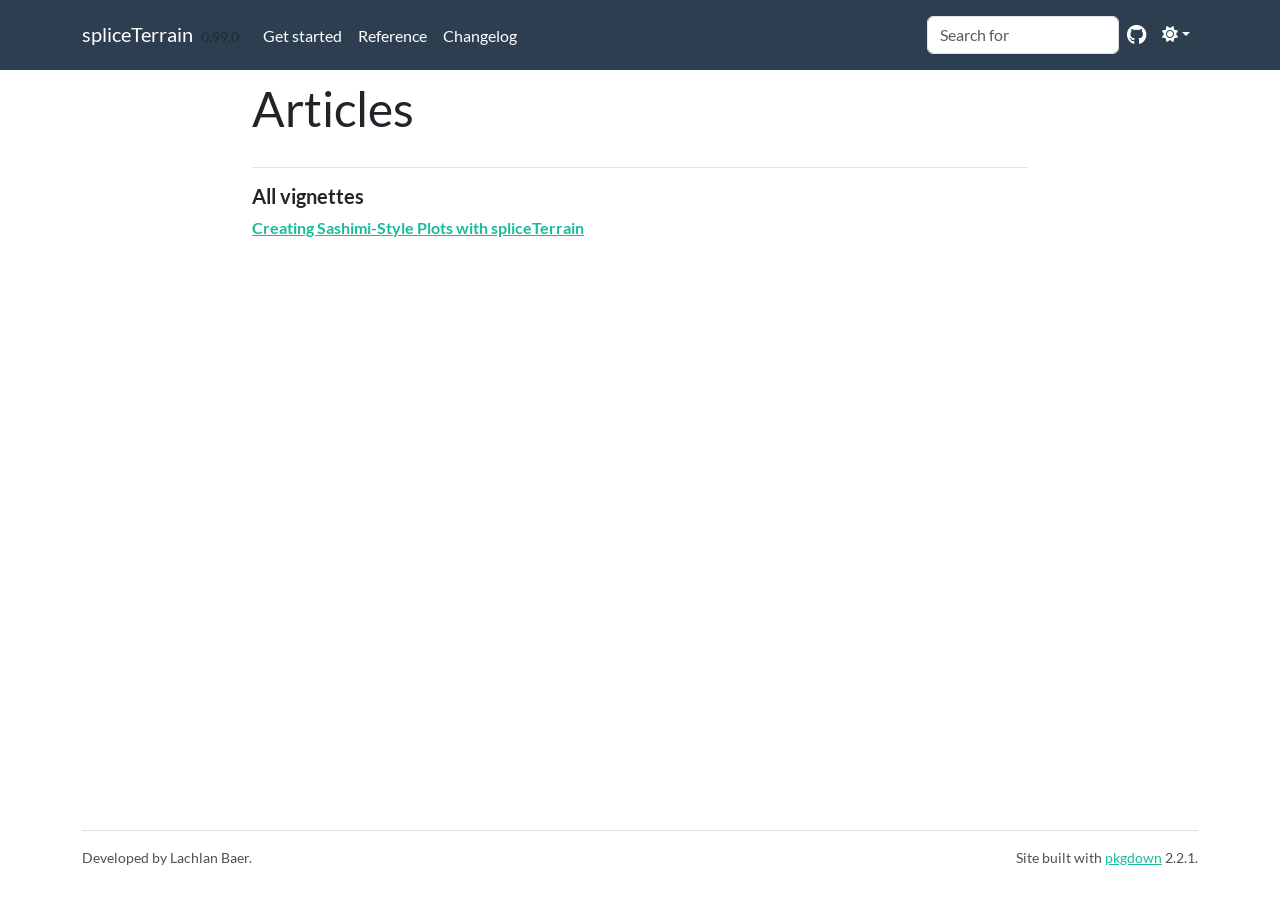
==== commit be80a2b9: "Built site for spliceTerrain@0.99.0: 83b52a0" ====
--- a/articles/index.html
+++ b/articles/index.html
@@ -53,7 +53,7 @@
 </div>
 
 <div class="pkgdown-footer-right">
-  <p>Site built with <a href="https://pkgdown.r-lib.org/" class="external-link">pkgdown</a> 2.2.0.</p>
+  <p>Site built with <a href="https://pkgdown.r-lib.org/" class="external-link">pkgdown</a> 2.2.1.</p>
 </div>
 
     </footer></div>
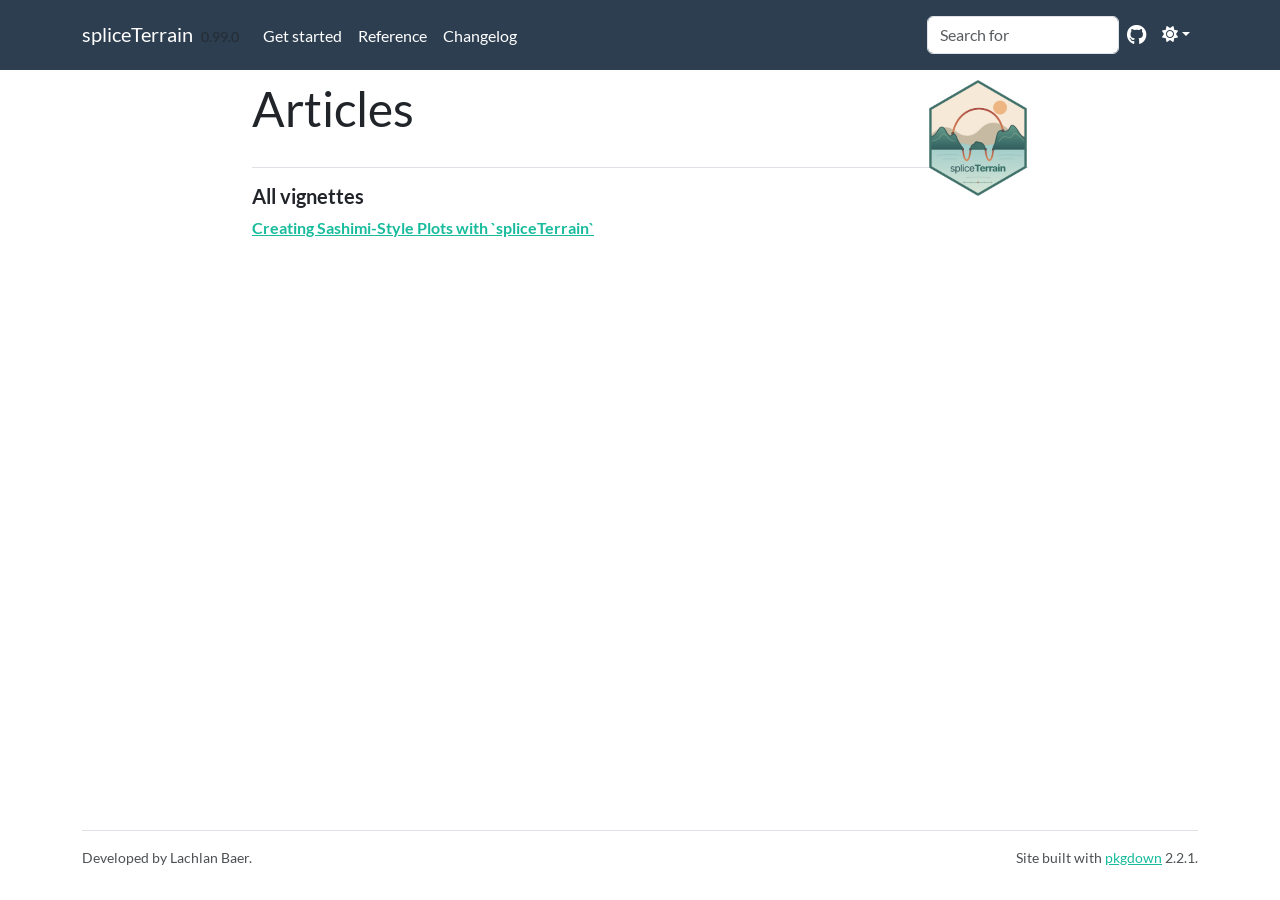
==== commit fc436dc9: "Built site for spliceTerrain@0.99.0: 9b89cdf" ====
--- a/articles/index.html
+++ b/articles/index.html
@@ -1,5 +1,5 @@
 <!DOCTYPE html>
-<!-- Generated by pkgdown: do not edit by hand --><html lang="en"><head><meta http-equiv="Content-Type" content="text/html; charset=UTF-8"><meta charset="utf-8"><meta http-equiv="X-UA-Compatible" content="IE=edge"><meta name="viewport" content="width=device-width, initial-scale=1, shrink-to-fit=no"><title>Articles • spliceTerrain</title><script src="../lightswitch.js"></script><script src="../deps/jquery-3.6.0/jquery-3.6.0.min.js"></script><meta name="viewport" content="width=device-width, initial-scale=1, shrink-to-fit=no"><link href="../deps/bootstrap-5.3.8/bootstrap.min.css" rel="stylesheet"><script src="../deps/bootstrap-5.3.8/bootstrap.bundle.min.js"></script><link href="../deps/font-awesome-6.5.2/css/all.min.css" rel="stylesheet"><link href="../deps/font-awesome-6.5.2/css/v4-shims.min.css" rel="stylesheet"><script src="../deps/headroom-0.11.0/headroom.min.js"></script><script src="../deps/headroom-0.11.0/jQuery.headroom.min.js"></script><script src="../deps/bootstrap-toc-1.0.1/bootstrap-toc.min.js"></script><script src="../deps/clipboard.js-2.0.11/clipboard.min.js"></script><script src="../deps/search-1.0.0/autocomplete.jquery.min.js"></script><script src="../deps/search-1.0.0/fuse.min.js"></script><script src="../deps/search-1.0.0/mark.min.js"></script><!-- pkgdown --><script src="../pkgdown.js"></script><link href="../extra.css" rel="stylesheet"><meta property="og:title" content="Articles"></head><body>
+<!-- Generated by pkgdown: do not edit by hand --><html lang="en"><head><meta http-equiv="Content-Type" content="text/html; charset=UTF-8"><meta charset="utf-8"><meta http-equiv="X-UA-Compatible" content="IE=edge"><meta name="viewport" content="width=device-width, initial-scale=1, shrink-to-fit=no"><title>Articles • spliceTerrain</title><script src="../lightswitch.js"></script><script src="../deps/jquery-3.6.0/jquery-3.6.0.min.js"></script><meta name="viewport" content="width=device-width, initial-scale=1, shrink-to-fit=no"><link href="../deps/bootstrap-5.3.8/bootstrap.min.css" rel="stylesheet"><script src="../deps/bootstrap-5.3.8/bootstrap.bundle.min.js"></script><link href="../deps/font-awesome-6.5.2/css/all.min.css" rel="stylesheet"><link href="../deps/font-awesome-6.5.2/css/v4-shims.min.css" rel="stylesheet"><script src="../deps/headroom-0.11.0/headroom.min.js"></script><script src="../deps/headroom-0.11.0/jQuery.headroom.min.js"></script><script src="../deps/bootstrap-toc-1.0.1/bootstrap-toc.min.js"></script><script src="../deps/clipboard.js-2.0.11/clipboard.min.js"></script><script src="../deps/search-1.0.0/autocomplete.jquery.min.js"></script><script src="../deps/search-1.0.0/fuse.min.js"></script><script src="../deps/search-1.0.0/mark.min.js"></script><!-- pkgdown --><script src="../pkgdown.js"></script><link href="../extra.css" rel="stylesheet"><meta property="og:title" content="Articles"><meta property="og:image" content="https://baerlachlan.github.io/spliceTerrain/logo.png"></head><body>
     <a href="#main" class="visually-hidden-focusable">Skip to contents</a>
 
 
@@ -34,15 +34,14 @@
 </nav><div class="container template-article-index">
 <div class="row">
   <main id="main" class="col-md-9"><div class="page-header">
-
-      <h1>Articles</h1>
+      <img src="../logo.png" class="logo" alt=""><h1>Articles</h1>
     </div>
 
     <div class="section ">
       <h3>All vignettes</h3>
       <div class="section-desc"></div>
 
-      <dl><dt><a href="spliceTerrain.html">Creating Sashimi-Style Plots with spliceTerrain</a></dt>
+      <dl><dt><a href="spliceTerrain.html">Creating Sashimi-Style Plots with `spliceTerrain`</a></dt>
         <dd>
       </dd></dl></div>
   </main></div>
